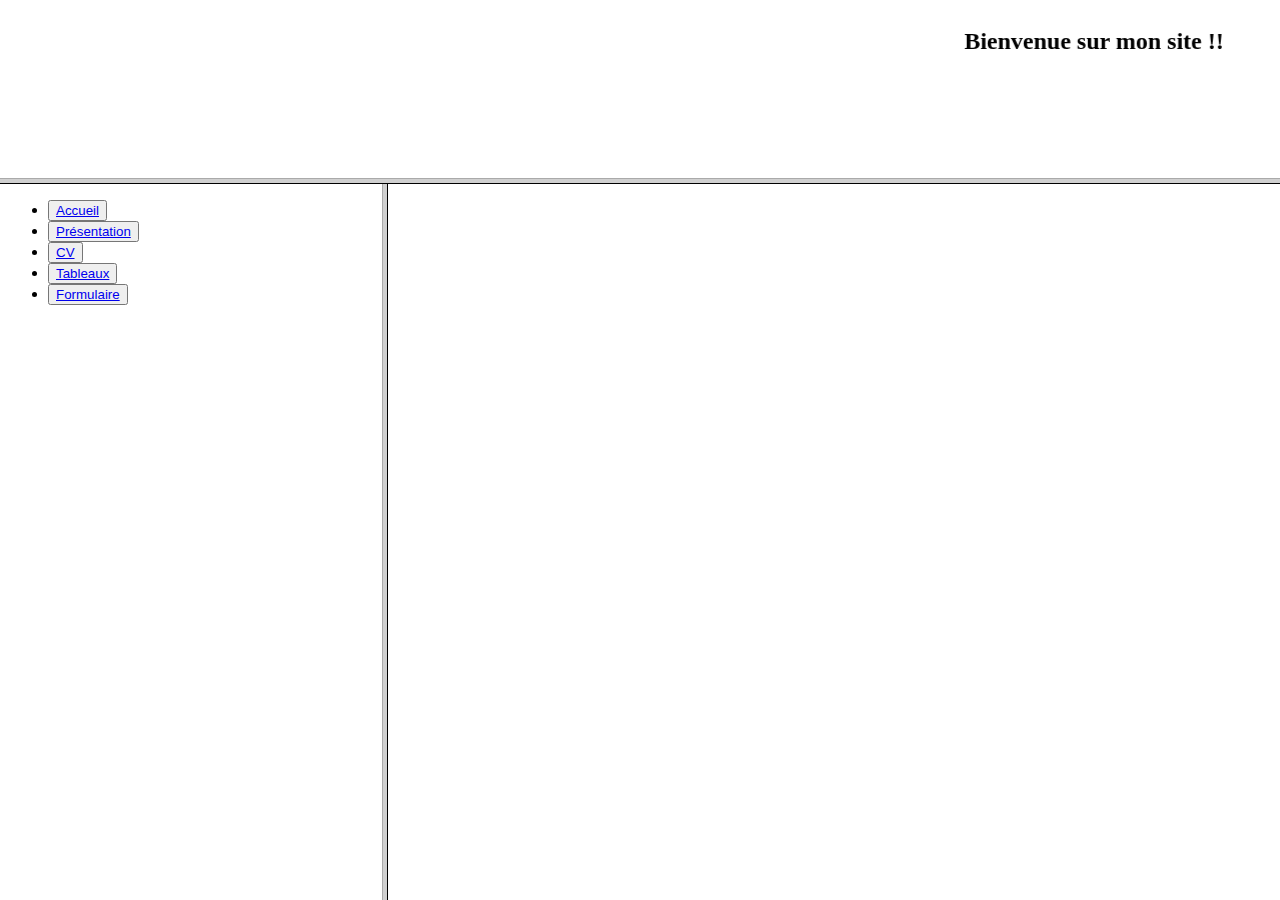
==== index.html @ 650576fa "Add files via upload" ====
<!DOCTYPE html>
<html lang="en">
<head>
    <meta charset="UTF-8">
    <meta http-equiv="X-UA-Compatible" content="IE=edge">
    <meta name="viewport" content="width=device-width, initial-scale=1.0">
    <title>Meschack Gbewezoun || TP Web Design</title>
</head>
    <frameset rows="20%, 80%">
        <frame src="accueil.html">
            <frameset cols="30%, 70%">
                <frame src="./liste.html">
                <frame name="cible">
            </frameset>
    </frameset>
</html>
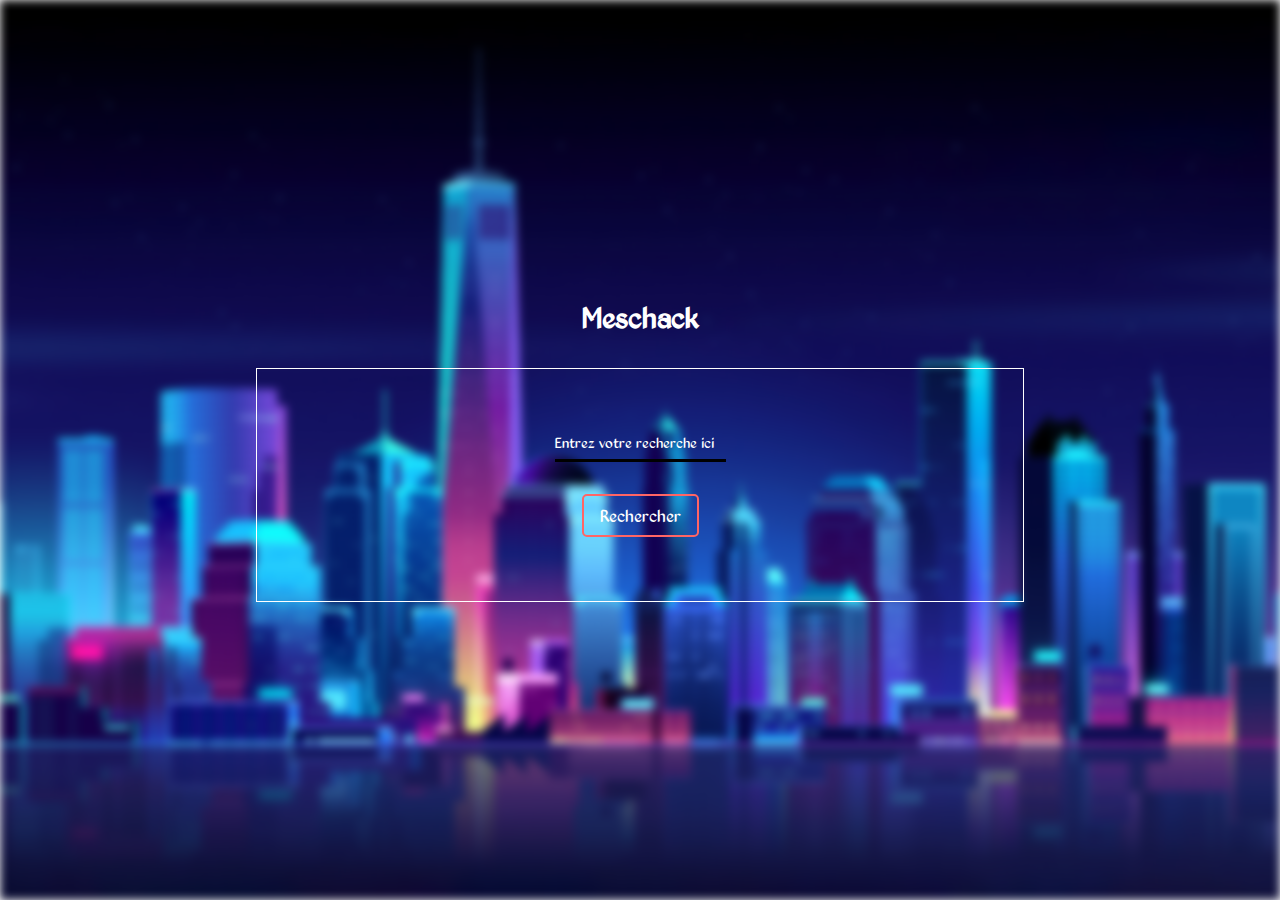
==== commit e0ade45b: "Add files via upload" ====
--- a/index.html
+++ b/index.html
@@ -1,16 +1,24 @@
 <!DOCTYPE html>
 <html lang="en">
-<head>
-    <meta charset="UTF-8">
-    <meta http-equiv="X-UA-Compatible" content="IE=edge">
-    <meta name="viewport" content="width=device-width, initial-scale=1.0">
-    <title>Meschack Gbewezoun || TP Web Design</title>
-</head>
-    <frameset rows="20%, 80%">
-        <frame src="accueil.html">
-            <frameset cols="30%, 70%">
-                <frame src="./liste.html">
-                <frame name="cible">
-            </frameset>
-    </frameset>
-</html>+  <head>
+    <meta charset="UTF-8" />
+    <meta http-equiv="X-UA-Compatible" content="IE=edge" />
+    <meta name="viewport" content="width=device-width, initial-scale=1.0" />
+    <title>Clone Google</title>
+
+    <link rel="stylesheet" href="./style.css" />
+  </head>
+  <body>
+    <h1>Meschack</h1>
+    <div class="app">
+      <div class="form-control">
+        <input type="text" id="searchInput" />
+        <label for="searchInput">Entrez votre recherche ici</label>
+      </div>
+
+      <button id="searchButton">Rechercher</button>
+    </div>
+
+    <script src="./index.js"></script>
+  </body>
+</html>
--- a/style.css
+++ b/style.css
@@ -0,0 +1,94 @@
+@font-face {
+  font-family: "Soule Regular";
+  src: url("./soule_regular.ttf");
+}
+
+* {
+  box-sizing: border-box;
+  margin: 0;
+  padding: 0;
+  border: none;
+  outline: 0;
+  color: white;
+  font-family: "Soule Regular", sans-serif;
+}
+
+body::before {
+  content: "";
+  position: absolute;
+  top: 0;
+  left: 0;
+  height: 100vh;
+  width: 100%;
+  z-index: -1000;
+  background: url("./pic.jpg") fixed center/cover no-repeat;
+  filter: blur(5px);
+}
+
+body {
+  display: flex;
+  flex-direction: column;
+  align-items: center;
+  justify-content: center;
+  gap: 2rem;
+  min-height: 100vh;
+}
+
+.app {
+  background: none;
+  width: 60vw;
+  padding: 4rem 2rem;
+  display: flex;
+  flex-direction: column;
+  align-items: center;
+  justify-content: center;
+  gap: 2rem;
+  border: 1px solid;
+}
+
+.form-control {
+  position: relative;
+}
+
+input {
+  font-family: inherit;
+  padding: 0 0 0.5rem 0.5rem;
+  background: transparent;
+  border-bottom: 3px solid #000;
+}
+
+label {
+  position: absolute;
+  left: 0;
+  z-index: -1;
+}
+
+input:focus {
+  border-color: rgb(323, 101, 101);
+}
+
+input:focus + label {
+  color: rgb(323, 101, 101);
+  font-size: 90%;
+  transition: all 0.5s ease-in-out;
+  transform: translateY(-30px);
+}
+
+button {
+  font-size: 1.2em;
+  background: none;
+  width: max-content;
+  padding: 0.5rem 1rem;
+  border: 2px solid rgb(323, 101, 101);
+  border-radius: 5px;
+  cursor: pointer;
+}
+
+button:hover {
+  box-shadow: inset 0 0 0 40px rgb(323, 101, 101);
+  transition: all 0.5s ease-in;
+}
+
+button:active {
+  transform: scale(0.8);
+}
